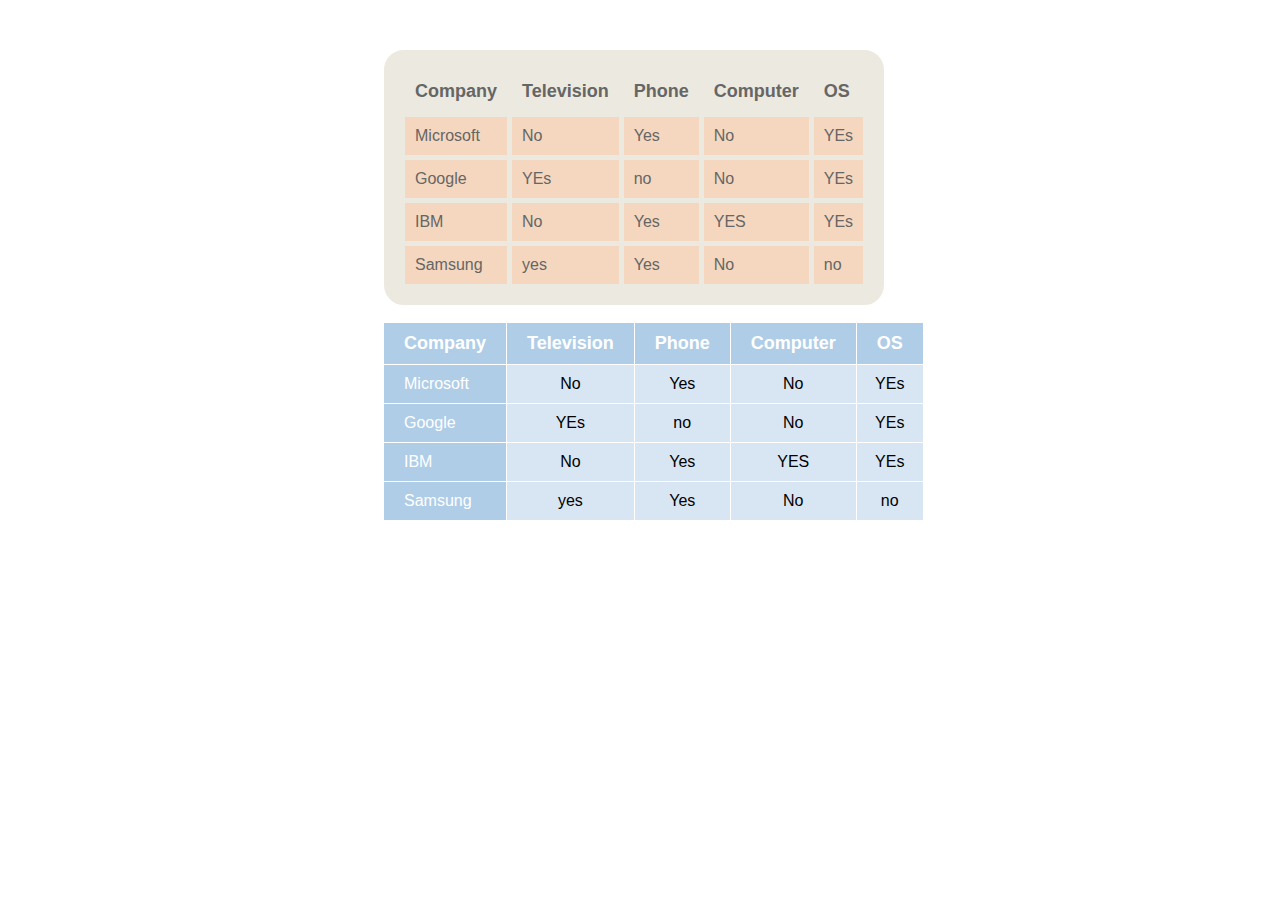
==== table.html @ a169165a "table ITDOC" ====
<!DOCTYPE html>
<html lang="en">
<head>
  <meta charset="UTF-8">
  <meta name="viewport" content="width=device-width, initial-scale=1.0">
  <meta http-equiv="X-UA-Compatible" content="ie=edge">
  <title>Document</title>
  <link rel="stylesheet" href="css/table.css">
</head>
<body>
  <table id="t1">
    <tr>
      <th>Company</th>
      <th>Television</th>
      <th>Phone</th>
      <th>Computer</th>
      <th>OS</th>
    </tr>
    <tr>
      <td>Microsoft</td>
      <td>No</td>
      <td>Yes</td>
      <td>No</td>
      <td>YEs</td>
    </tr>
    <tr>
      <td>Google</td>
      <td>YEs</td>
      <td>no</td>
      <td>No</td>
      <td>YEs</td>
    </tr>
    <tr>
      <td>IBM</td>
      <td>No</td>
      <td>Yes</td>
      <td>YES</td>
      <td>YEs</td>
    </tr>
    <tr>
      <td>Samsung</td>
      <td>yes</td>
      <td>Yes</td>
      <td>No</td>
      <td>no</td>
    </tr>
  </table>
  <br>

  <table id="t2">
    <tr>
      <th>Company</th>
      <th>Television</th>
      <th>Phone</th>
      <th>Computer</th>
      <th>OS</th>
    </tr>
    <tr>
      <td>Microsoft</td>
      <td>No</td>
      <td>Yes</td>
      <td>No</td>
      <td>YEs</td>
    </tr>
    <tr>
      <td>Google</td>
      <td>YEs</td>
      <td>no</td>
      <td>No</td>
      <td>YEs</td>
    </tr>
    <tr>
      <td>IBM</td>
      <td>No</td>
      <td>Yes</td>
      <td>YES</td>
      <td>YEs</td>
    </tr>
    <tr>
      <td>Samsung</td>
      <td>yes</td>
      <td>Yes</td>
      <td>No</td>
      <td>no</td>
    </tr>
  </table>
</body>
</html>
---- css/table.css ----
body{
  margin:50px 30%;
}
#t1{
  font-family: sans-serif;
  text-align: left;
  border-collapse: separate;
  border-spacing: 5px;
  background: #ece9e0;
  color: #656665;
  border: 16px solid #ece9e0;
  border-radius: 20px;
}
th{
  font-size: 18px;
  padding: 10px;
}
td{
  background: #f5d7bf;
  padding: 10px;
}
/*table 2*/
table#t2{
  font-family: sans-serif;
  font-style: 14px;
  text-align: center;
  border-collapse: collapse;
}
table#t2 th,table#t2 td:first-child{
  background: #afcde7;
  color: #fff;
  padding: 10px 20px;
}
table#t2 th,table#t2 td{
  border-style: solid;
  border-width: 0 1px 1px 0;
  border-color: #fff;
}
table#t2 td{
  background: #d8e6f3;

}
table#t2 th:first-child,table#t2 td:first-child{
  text-align:left;
}
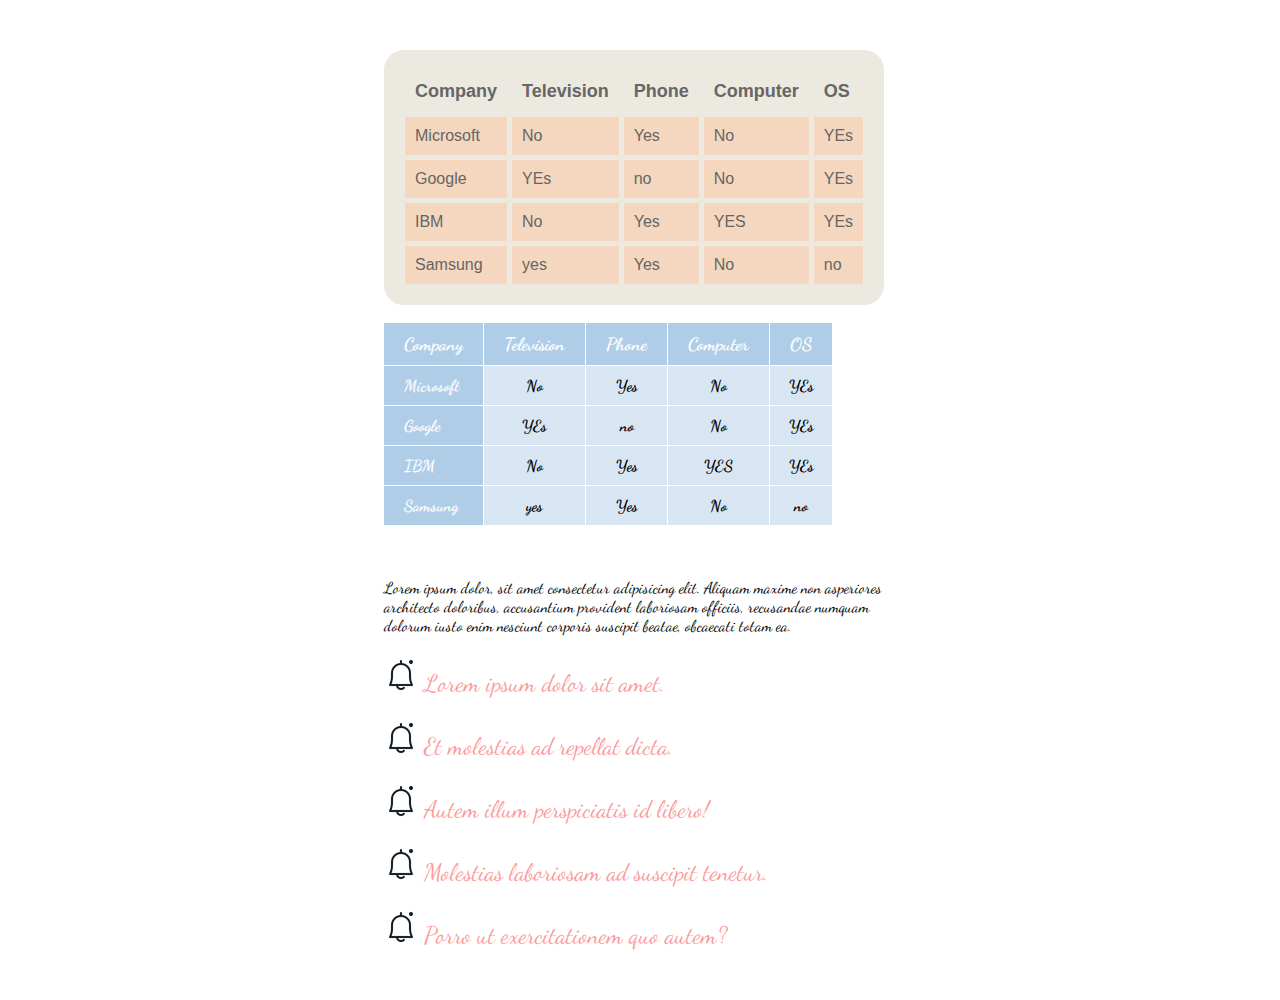
==== commit b5619140: "add bell" ====
--- a/table.html
+++ b/table.html
@@ -84,5 +84,28 @@
       <td>no</td>
     </tr>
   </table>
+  <br>
+  <br>
+  <p>Lorem ipsum dolor, sit amet consectetur adipisicing elit. 
+    Aliquam maxime non asperiores architecto doloribus, accusantium provident laboriosam officiis,
+     recusandae numquam dolorum iusto enim nesciunt corporis suscipit beatae, obcaecati totam ea.</p>
+  <ul>
+    <li>
+      <p>Lorem ipsum dolor sit amet.</p>
+    </li>
+    <li>
+      <p>Et molestias ad repellat dicta.</p>
+    </li>
+    <li>
+      <p>Autem illum perspiciatis id libero!</p>
+    </li>
+    <li>
+      <p>Molestias laboriosam ad suscipit tenetur.</p>
+    </li>
+    <li>
+      <p>Porro ut exercitationem quo autem?</p>
+    </li>
+  </ul>
+
 </body>
 </html>--- a/css/table.css
+++ b/css/table.css
@@ -1,3 +1,4 @@
+@import url('https://fonts.googleapis.com/css?family=Dancing+Script:400,700');
 body{
   margin:50px 30%;
 }
@@ -21,8 +22,9 @@
 }
 /*table 2*/
 table#t2{
-  font-family: sans-serif;
-  font-style: 14px;
+  font-family: 'Dancing Script', cursive;
+  font-style: 26px;
+  font-weight:700;
   text-align: center;
   border-collapse: collapse;
 }
@@ -42,4 +44,17 @@
 }
 table#t2 th:first-child,table#t2 td:first-child{
   text-align:left;
+}
+
+p{
+  font-family: 'Dancing Script', cursive;
+}
+
+ul{
+  list-style: url(/ico/bell.ico) outside ;
+  
+}
+li{
+  font-size: 24px;
+  color: rgba(252, 111, 111, 0.712);
 }